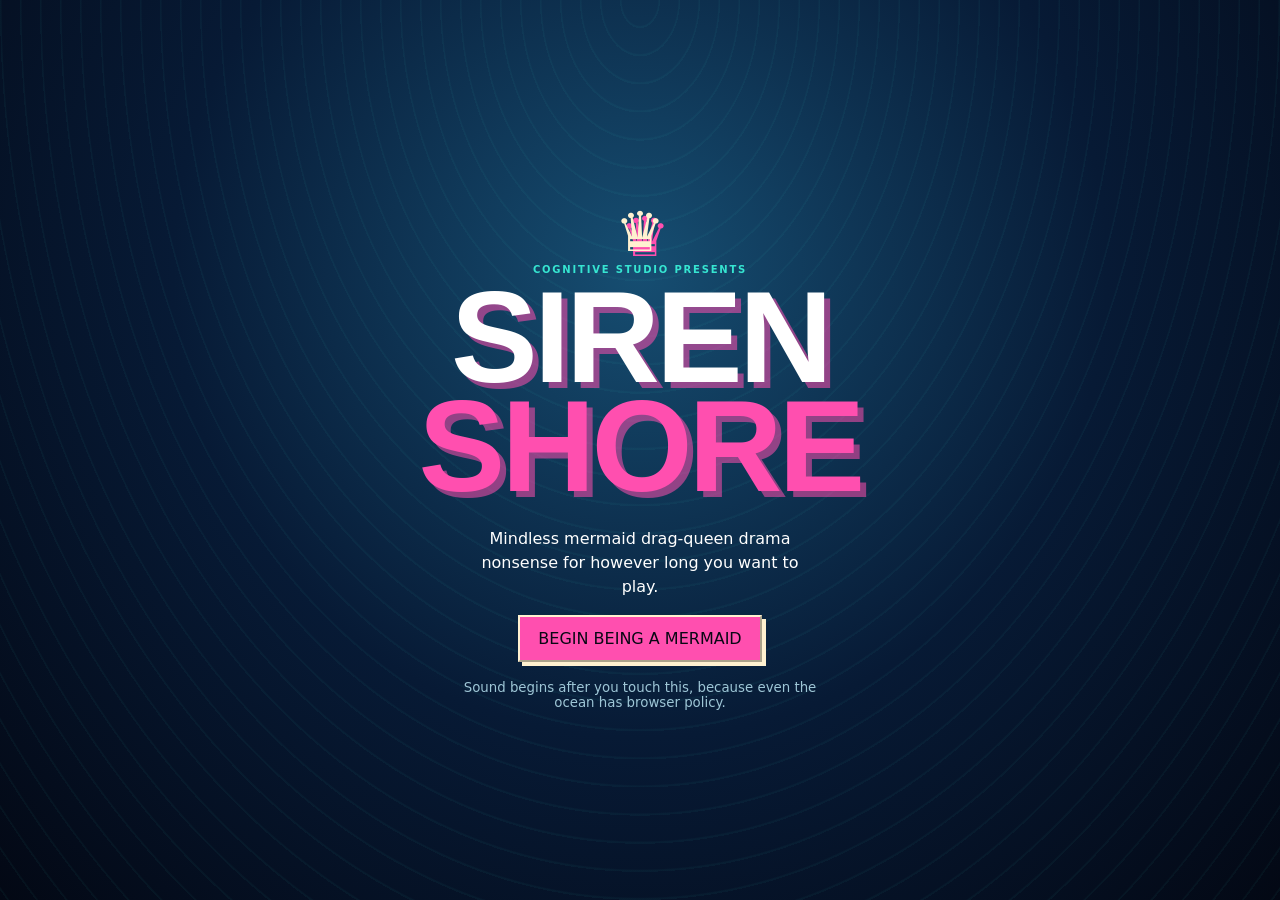
==== games/siren-shore/index.html @ 45497e1b "feat: build phone-first endless Siren Shore" ====
<!doctype html>
<html lang="en">
  <head>
    <meta charset="utf-8">
    <meta name="viewport" content="width=device-width, initial-scale=1, viewport-fit=cover, maximum-scale=1">
    <meta name="theme-color" content="#071a35">
    <meta name="description" content="Swim. Find gorgeous garbage. Keep it forever. Become increasingly impossible.">
    <meta property="og:title" content="Siren Shore">
    <meta property="og:description" content="An endless mermaid collecting game with completely optional drama.">
    <title>Siren Shore — Collect Forever</title>
    <link rel="icon" type="image/svg+xml" href="./favicon.svg">
    <link rel="stylesheet" href="./assets/styles.css">
  </head>
  <body>
    <main id="game" class="game" data-mode="home">
      <canvas id="ocean-canvas" aria-label="The explorable ocean"></canvas>
      <div class="scanlines" aria-hidden="true"></div>

      <header id="hud" class="hud">
        <div><span class="eyebrow" id="shore-label">PRIVATE GROTTO</span><strong id="player-title">UNACCREDITED MERMAID</strong></div>
        <div class="level-chip"><span>SIREN</span><b id="level-value">01</b></div>
      </header>

      <div class="xp-track" aria-label="Legend progress"><span id="xp-fill"></span></div>
      <output id="toast" class="toast" aria-live="polite">Everything here is safe. Nobody gets a vote.</output>
      <div id="live-region" class="sr-only" aria-live="polite"></div>

      <section id="home-actions" class="home-actions" aria-label="Grotto actions">
        <span class="issue">SIREN SHORE · ISSUE 001</span>
        <h1>Become<br><em>increasingly impossible.</em></h1>
        <p>Swim. Find gorgeous garbage. Keep it forever. Meet a bitch. Decide whether today is peaceful.</p>
        <div class="home-buttons">
          <button type="button" data-open="home-sheet">CUSTOMIZE</button>
          <button type="button" data-open="inventory-sheet">PACK PURSE</button>
          <button type="button" id="enter-ocean" class="primary">ENTER THE OCEAN <span>→</span></button>
        </div>
      </section>

      <section id="ocean-controls" class="ocean-controls" aria-label="Swimming controls" hidden>
        <div id="move-pad" class="move-pad" role="group" aria-label="Swim direction">
          <span class="pad-ring"></span><span id="move-knob" class="move-knob"></span>
        </div>
        <button type="button" id="action-button" class="action-button"><span id="action-label">LOOK</span><small>NEARBY</small></button>
      </section>

      <nav class="tabbar" aria-label="Siren actions">
        <button type="button" data-tab="home"><span>⌂</span>GROTTO</button>
        <button type="button" data-open="inventory-sheet"><span>◈</span>THINGS</button>
        <button type="button" data-open="share-sheet"><span>◇</span>RECEIPT</button>
        <button type="button" data-open="settings-sheet"><span>⚙</span>MORE</button>
      </nav>

      <div class="sheet-backdrop" data-close-sheets hidden></div>

      <section id="home-sheet" class="sheet" role="dialog" aria-modal="true" aria-labelledby="look-title" hidden>
        <button class="sheet-close" type="button" data-close-sheets aria-label="Close">×</button>
        <span class="kicker">CURRENTLY SERVING</span><h2 id="look-title">The Look</h2>
        <div class="portrait-wrap"><canvas id="portrait-canvas" width="320" height="260"></canvas></div>
        <label>HAIR<select id="hair-select"></select></label>
        <label>TAIL<select id="tail-select"></select></label>
        <label>FACE<select id="makeup-select"></select></label>
        <label>PURSE<select id="purse-select"></select></label>
        <button type="button" class="primary full" data-close-sheets>IT HAS BEEN DECIDED</button>
      </section>

      <section id="inventory-sheet" class="sheet tall" role="dialog" aria-modal="true" aria-labelledby="things-title" hidden>
        <button class="sheet-close" type="button" data-close-sheets aria-label="Close">×</button>
        <span class="kicker">POSSESSIONS & ALLEGATIONS</span><h2 id="things-title">Your Things</h2>
        <div class="inventory-summary"><b id="inventory-count">0 OBJECTS</b><span id="purse-count">PURSE 0/6</span></div>
        <div id="inventory-list" class="inventory-list"></div>
        <div id="item-actions" class="item-actions" hidden>
          <button type="button" id="equip-item">WEAR IT</button>
          <button type="button" id="pack-item">PACK IT</button>
          <button type="button" id="remix-item">REMIX PAIR</button>
        </div>
        <article id="provenance" class="provenance"><p>You own nothing yet. This will not stand.</p></article>
      </section>

      <section id="encounter-sheet" class="sheet encounter" role="dialog" aria-modal="true" aria-labelledby="encounter-title" hidden>
        <button class="sheet-close" type="button" data-encounter="leave" aria-label="Leave">×</button>
        <span class="kicker">UNSCHEDULED MERMAID</span><h2 id="encounter-title">Someone Has Arrived</h2>
        <div id="npc-card" class="npc-card"></div>
        <p id="encounter-copy"></p>
        <div id="encounter-actions" class="choice-grid">
          <button type="button" data-encounter="compliment">COMPLIMENT<small>disarming</small></button>
          <button type="button" data-encounter="trade">TRADE<small>civilized-ish</small></button>
          <button type="button" data-encounter="shade">THROW SHADE<small>free speech</small></button>
          <button type="button" data-encounter="snatch">SNATCH<small>property law</small></button>
          <button type="button" data-encounter="fight">ESCALATE<small>nonlethally</small></button>
          <button type="button" data-encounter="leave">LEAVE<small>still a complete life</small></button>
        </div>
        <div id="fight-actions" class="fight-actions" hidden>
          <button type="button" data-fight="snatch">SNATCH</button>
          <button type="button" data-fight="read">READ</button>
          <button type="button" data-fight="flourish">FLOURISH</button>
          <div id="fight-score">YOU 0 · HER 0</div>
        </div>
      </section>

      <section id="share-sheet" class="sheet" role="dialog" aria-modal="true" aria-labelledby="share-title" hidden>
        <button class="sheet-close" type="button" data-close-sheets aria-label="Close">×</button>
        <span class="kicker">THE OCEAN KEEPS RECEIPTS</span><h2 id="share-title">Siren Receipt</h2>
        <canvas id="receipt-canvas" width="540" height="675" aria-label="Preview of your Siren Receipt"></canvas>
        <button type="button" id="share-receipt" class="primary full">SHARE THE ALLEGATION</button>
        <p id="share-status" class="fineprint">Luxury image. Disgraceful caption. No save data leaves this device.</p>
      </section>

      <section id="settings-sheet" class="sheet" role="dialog" aria-modal="true" aria-labelledby="settings-title" hidden>
        <button class="sheet-close" type="button" data-close-sheets aria-label="Close">×</button>
        <span class="kicker">HOUSE RULES</span><h2 id="settings-title">More</h2>
        <label class="toggle"><span><b>MUSIC</b><small>camp aquatic score</small></span><input id="music-toggle" type="checkbox" checked></label>
        <label class="toggle"><span><b>GET THE EFFECTS</b><small>snaps, finds, reads, consequences</small></span><input id="effects-toggle" type="checkbox" checked></label>
        <button type="button" id="new-shore">GENERATE ANOTHER SHORE</button>
        <button type="button" id="return-home">RETURN TO THE GROTTO</button>
        <button type="button" id="reset-game" class="danger">ERASE THIS ENTIRE SOCIAL HISTORY</button>
        <a class="back-link" href="../../">← THE SHARE SHELF</a>
      </section>

      <section id="audio-gate" class="audio-gate" role="dialog" aria-modal="true" aria-labelledby="gate-title">
        <div class="gate-crown" aria-hidden="true">♛</div>
        <span class="issue">COGNITIVE STUDIO PRESENTS</span>
        <h1 id="gate-title">SIREN<br><em>SHORE</em></h1>
        <p>Mindless mermaid drag-queen drama nonsense for however long you want to play.</p>
        <button type="button" id="begin-game" class="primary">BEGIN BEING A MERMAID</button>
        <small>Sound begins after you touch this, because even the ocean has browser policy.</small>
      </section>
    </main>
    <noscript>Siren Shore requires JavaScript. The ocean regrets this administrative constraint.</noscript>
    <script type="module" src="./assets/app.mjs"></script>
  </body>
</html>
---- games/siren-shore/assets/styles.css ----
:root{color-scheme:dark;--ink:#050914;--navy:#071a35;--ocean:#0b3c60;--teal:#36e5d1;--pink:#ff4faf;--coral:#ff7a59;--pearl:#fff1d0;--purple:#8b5cf6;--line:rgba(255,255,255,.24);--panel:rgba(5,9,20,.94);--safe-top:env(safe-area-inset-top);--safe-bottom:env(safe-area-inset-bottom);font-family:Inter,ui-sans-serif,system-ui,-apple-system,BlinkMacSystemFont,"Segoe UI",sans-serif}
*{box-sizing:border-box}html,body{width:100%;height:100%;margin:0;overflow:hidden;background:var(--ink)}body{overscroll-behavior:none}button,select,input{font:inherit}button{min-width:44px;min-height:44px;color:inherit;cursor:pointer}button:focus-visible,a:focus-visible,select:focus-visible,input:focus-visible{outline:3px solid var(--pearl);outline-offset:3px}.game{position:relative;width:100%;height:100vh;height:100dvh;isolation:isolate;overflow:hidden;background:#071a35;color:#fff}.game:before{content:"";position:absolute;inset:0;z-index:-1;background:radial-gradient(circle at 15% 20%,rgba(54,229,209,.22),transparent 31%),radial-gradient(circle at 82% 54%,rgba(255,79,175,.14),transparent 34%),linear-gradient(#126189,#071a35 62%,#030814)}#ocean-canvas{position:absolute;inset:0;width:100%;height:100%;display:block}.scanlines{position:absolute;inset:0;pointer-events:none;opacity:.12;background:repeating-linear-gradient(0deg,transparent 0 3px,rgba(255,255,255,.12) 4px);mix-blend-mode:overlay}.hud{position:absolute;z-index:5;top:0;left:0;right:0;padding:calc(14px + var(--safe-top)) 16px 10px;display:flex;justify-content:space-between;align-items:flex-start;background:linear-gradient(rgba(3,8,20,.72),transparent)}.hud>div:first-child{display:grid;gap:3px}.eyebrow,.kicker,.issue{font-size:10px;font-weight:900;letter-spacing:.18em;text-transform:uppercase;color:var(--teal)}#player-title{max-width:68vw;font-size:12px;letter-spacing:.06em;text-transform:uppercase}.level-chip{display:flex;align-items:center;gap:7px;padding:6px 9px;border:1px solid var(--line);background:#071a35;box-shadow:4px 4px 0 var(--pink);transform:skew(-5deg)}.level-chip span{font-size:8px;font-weight:900;letter-spacing:.16em}.level-chip b{font-size:19px;color:var(--pearl)}.xp-track{position:absolute;z-index:6;top:calc(66px + var(--safe-top));left:16px;right:16px;height:3px;background:rgba(255,255,255,.15)}.xp-track span{display:block;height:100%;width:0;background:linear-gradient(90deg,var(--teal),var(--pink));transition:width .35s}.toast{position:absolute;z-index:8;top:calc(82px + var(--safe-top));left:50%;width:min(90vw,520px);transform:translateX(-50%);padding:9px 12px;border-left:3px solid var(--teal);background:rgba(3,8,20,.82);font-size:12px;line-height:1.35;text-align:center;box-shadow:0 8px 30px rgba(0,0,0,.25)}.home-actions{position:absolute;z-index:4;left:18px;right:18px;bottom:calc(94px + var(--safe-bottom));max-width:650px;padding:22px 20px;background:linear-gradient(135deg,rgba(5,9,20,.92),rgba(14,37,66,.86));border:1px solid var(--line);box-shadow:9px 9px 0 rgba(255,79,175,.55)}.home-actions h1,.audio-gate h1{margin:8px 0 10px;font-family:Impact,"Arial Narrow",sans-serif;font-size:clamp(39px,12vw,72px);font-weight:900;line-height:.84;letter-spacing:-.03em;text-transform:uppercase}.home-actions h1 em,.audio-gate h1 em{color:var(--pink);font-style:normal}.home-actions p{max-width:48ch;margin:0 0 15px;color:#d9e9f2;font-size:14px;line-height:1.45}.home-buttons{display:grid;grid-template-columns:1fr 1fr;gap:8px}.home-buttons .primary{grid-column:1/-1}.home-buttons button,.sheet button{border:1px solid var(--line);background:#101f3a;font-weight:900;letter-spacing:.08em;text-transform:uppercase}.primary{border-color:var(--pearl)!important;background:var(--pink)!important;color:#090714!important;box-shadow:4px 4px 0 var(--pearl)}.primary span{float:right}.full{width:100%;margin-top:12px}.tabbar{position:absolute;z-index:10;left:0;right:0;bottom:0;height:calc(72px + var(--safe-bottom));padding:8px 8px var(--safe-bottom);display:grid;grid-template-columns:repeat(4,1fr);gap:4px;background:rgba(3,8,20,.96);border-top:1px solid var(--line)}.tabbar button{display:grid;place-items:center;align-content:center;gap:2px;border:0;background:transparent;font-size:9px;font-weight:900;letter-spacing:.08em}.tabbar button span{font-size:20px;color:var(--teal)}.ocean-controls{position:absolute;z-index:7;inset:0;pointer-events:none}.move-pad{position:absolute;left:18px;bottom:calc(91px + var(--safe-bottom));width:124px;height:124px;border-radius:50%;pointer-events:auto;touch-action:none;user-select:none;-webkit-user-select:none}.pad-ring{position:absolute;inset:0;border:2px solid rgba(255,255,255,.38);border-radius:50%;background:radial-gradient(circle,rgba(54,229,209,.2),rgba(5,9,20,.55));box-shadow:inset 0 0 30px rgba(54,229,209,.16)}.move-knob{position:absolute;left:37px;top:37px;width:50px;height:50px;border-radius:50%;background:var(--teal);border:3px solid var(--pearl);box-shadow:0 5px 0 #176c78}.action-button{position:absolute;right:20px;bottom:calc(103px + var(--safe-bottom));width:102px;height:102px;border-radius:50%;border:3px solid var(--pearl);background:var(--pink);color:#10061a;box-shadow:0 7px 0 #81265d;pointer-events:auto;display:grid;place-items:center;align-content:center;font-weight:1000;letter-spacing:.04em}.action-button span{font-size:17px}.action-button small{font-size:8px}.sheet-backdrop{position:absolute;z-index:19;inset:0;background:rgba(0,0,0,.62);backdrop-filter:blur(3px)}.sheet{position:absolute;z-index:20;left:0;right:0;bottom:0;max-height:83%;overflow:auto;padding:22px 18px calc(24px + var(--safe-bottom));background:var(--panel);border-top:3px solid var(--pink);box-shadow:0 -18px 50px rgba(0,0,0,.5);animation:rise .23s ease-out}.sheet.tall{max-height:90%}.sheet h2{margin:3px 0 16px;font-family:Impact,"Arial Narrow",sans-serif;font-size:38px;letter-spacing:.01em;text-transform:uppercase}.sheet-close{position:absolute;right:12px;top:10px;border:0!important;background:transparent!important;font-size:30px!important}.sheet label:not(.toggle){display:grid;gap:6px;margin:10px 0;color:var(--teal);font-size:10px;font-weight:900;letter-spacing:.14em}.sheet select{min-height:46px;width:100%;padding:0 12px;border:1px solid var(--line);border-radius:0;background:#0b2440;color:#fff}.portrait-wrap{height:230px;margin-bottom:12px;border:1px solid var(--line);background:radial-gradient(circle,#164e72,#071a35 70%);overflow:hidden}.portrait-wrap canvas{width:100%;height:100%}.inventory-summary{display:flex;justify-content:space-between;padding:9px 0;border-bottom:1px solid var(--line);font-size:11px;color:var(--teal)}.inventory-list{display:grid;grid-template-columns:repeat(2,minmax(0,1fr));gap:8px;margin:12px 0}.inventory-card{min-height:92px!important;padding:10px!important;text-align:left;border:1px solid var(--line)!important;background:linear-gradient(135deg,#0d3151,#16132f)!important}.inventory-card[aria-pressed=true]{border-color:var(--teal)!important;box-shadow:inset 0 0 0 2px var(--teal)}.inventory-card b{display:block;margin-bottom:4px;font-size:11px}.inventory-card small{color:#a9d9e5;font-size:9px;text-transform:uppercase}.item-actions{display:grid;grid-template-columns:repeat(3,1fr);gap:5px}.item-actions button{padding:6px;font-size:9px}.provenance{margin-top:12px;padding:12px;border-left:3px solid var(--purple);background:#0b1830;font-size:12px;line-height:1.5}.provenance ol{padding-left:18px}.npc-card{height:116px;margin-bottom:12px;display:grid;place-items:center;background:linear-gradient(135deg,var(--npc-a,#25d8cf),var(--npc-b,#642b87));border:1px solid var(--pearl);font-family:Impact,"Arial Narrow",sans-serif;font-size:30px;text-transform:uppercase;text-shadow:2px 2px 0 #000}.choice-grid{display:grid;grid-template-columns:1fr 1fr;gap:7px}.choice-grid button{min-height:62px}.choice-grid small{display:block;color:#9fc9d8;font-size:8px;margin-top:3px}.fight-actions{display:grid;grid-template-columns:repeat(3,1fr);gap:7px}.fight-actions button{min-height:65px;background:var(--pink);color:#10061a}.fight-actions div{grid-column:1/-1;text-align:center;font-weight:900;color:var(--teal)}#receipt-canvas{width:min(100%,360px);height:auto;display:block;margin:auto;border:1px solid var(--pearl);background:#071a35}.fineprint{color:#9eb6c5;font-size:10px;text-align:center}.toggle{display:flex;align-items:center;justify-content:space-between;min-height:64px;margin:10px 0;padding:10px 0;border-bottom:1px solid var(--line)}.toggle span{display:grid;gap:3px}.toggle small{color:#9eb6c5}.toggle input{width:26px;height:26px;accent-color:var(--pink)}.danger{width:100%;margin-top:16px;border-color:#ff6b6b!important;color:#ffb2b2!important}.back-link{display:block;margin-top:18px;color:var(--teal);text-align:center}.audio-gate{position:absolute;z-index:50;inset:0;padding:calc(40px + var(--safe-top)) 24px calc(30px + var(--safe-bottom));display:grid;place-items:center;align-content:center;text-align:center;background:radial-gradient(circle at 50% 30%,#164e72,#071a35 52%,#030814);transition:opacity .45s,visibility .45s}.audio-gate.is-gone{opacity:0;visibility:hidden;pointer-events:none}.audio-gate:before{content:"";position:absolute;inset:0;opacity:.28;background:repeating-radial-gradient(ellipse at 50% 0,transparent 0 18px,rgba(54,229,209,.16) 19px 20px)}.audio-gate>*{position:relative}.audio-gate h1{font-size:clamp(64px,24vw,130px);text-shadow:6px 6px 0 rgba(255,79,175,.55)}.audio-gate p{max-width:34ch;line-height:1.5}.audio-gate button{padding:12px 18px}.audio-gate small{max-width:42ch;margin-top:18px;color:#9ec6d6}.gate-crown{font-size:55px;color:var(--pearl);filter:drop-shadow(5px 5px 0 var(--pink))}.sr-only{position:absolute;width:1px;height:1px;padding:0;margin:-1px;overflow:hidden;clip:rect(0,0,0,0);white-space:nowrap;border:0}[hidden]{display:none!important}@keyframes rise{from{transform:translateY(18%);opacity:0}}
@media (min-width:700px){.home-actions{left:40px;bottom:110px}.sheet{left:auto;right:20px;bottom:20px;width:min(430px,42vw);max-height:calc(100% - 40px);border:3px solid var(--pink)}.sheet-backdrop{background:rgba(0,0,0,.28)}.tabbar{left:auto;right:18px;bottom:18px;width:360px;height:66px;padding:6px;border:1px solid var(--line)}.move-pad{left:34px;bottom:38px}.action-button{right:410px;bottom:48px}.hud{padding-left:30px;padding-right:30px}.xp-track{left:30px;right:30px}}
@media (orientation:landscape) and (max-height:600px){.home-actions{bottom:20px;max-width:480px}.home-actions h1{font-size:44px}.home-actions p{display:none}.tabbar{left:auto;width:340px}.move-pad{bottom:18px}.action-button{bottom:28px}.sheet{left:auto;width:430px;border-left:3px solid var(--pink)}}
@media (prefers-reduced-motion:reduce){*,*:before,*:after{scroll-behavior:auto!important;animation-duration:.001ms!important;animation-iteration-count:1!important;transition-duration:.001ms!important}}
@media (prefers-contrast:more){:root{--line:rgba(255,255,255,.7)}.toast,.sheet,.home-actions{background:#030814}}
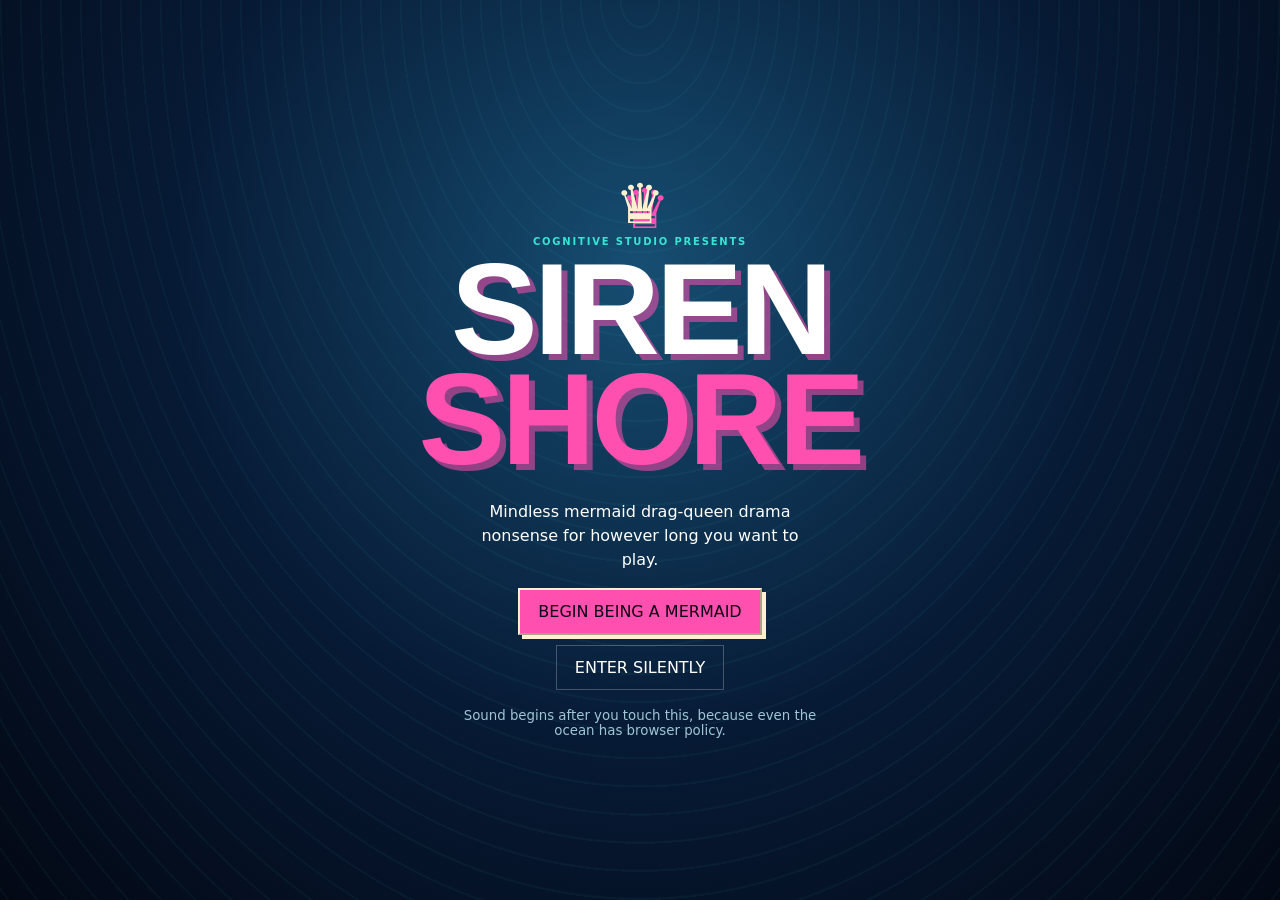
==== commit d790a830: "fix: keep Siren Shore failures nonblocking" ====
--- a/games/siren-shore/index.html
+++ b/games/siren-shore/index.html
@@ -23,6 +23,7 @@
 
       <div class="xp-track" aria-label="Legend progress"><span id="xp-fill"></span></div>
       <output id="toast" class="toast" aria-live="polite">Everything here is safe. Nobody gets a vote.</output>
+      <button id="receipt-offer" class="receipt-offer" type="button" hidden>THE OCEAN HAS A RECEIPT <span>VIEW →</span></button>
       <div id="live-region" class="sr-only" aria-live="polite"></div>
 
       <section id="home-actions" class="home-actions" aria-label="Grotto actions">
@@ -59,6 +60,8 @@
         <label>HAIR<select id="hair-select"></select></label>
         <label>TAIL<select id="tail-select"></select></label>
         <label>FACE<select id="makeup-select"></select></label>
+        <label>SCALES<select id="scale-select"></select></label>
+        <label>FINS<select id="fin-select"></select></label>
         <label>PURSE<select id="purse-select"></select></label>
         <button type="button" class="primary full" data-close-sheets>IT HAS BEEN DECIDED</button>
       </section>
@@ -122,6 +125,7 @@
         <h1 id="gate-title">SIREN<br><em>SHORE</em></h1>
         <p>Mindless mermaid drag-queen drama nonsense for however long you want to play.</p>
         <button type="button" id="begin-game" class="primary">BEGIN BEING A MERMAID</button>
+        <button type="button" id="skip-audio">ENTER SILENTLY</button>
         <small>Sound begins after you touch this, because even the ocean has browser policy.</small>
       </section>
     </main>
--- a/games/siren-shore/assets/styles.css
+++ b/games/siren-shore/assets/styles.css
@@ -1,6 +1,8 @@
-:root{color-scheme:dark;--ink:#050914;--navy:#071a35;--ocean:#0b3c60;--teal:#36e5d1;--pink:#ff4faf;--coral:#ff7a59;--pearl:#fff1d0;--purple:#8b5cf6;--line:rgba(255,255,255,.24);--panel:rgba(5,9,20,.94);--safe-top:env(safe-area-inset-top);--safe-bottom:env(safe-area-inset-bottom);font-family:Inter,ui-sans-serif,system-ui,-apple-system,BlinkMacSystemFont,"Segoe UI",sans-serif}
+:root{color-scheme:dark;--ink:#050914;--navy:#071a35;--ocean:#0b3c60;--teal:#36e5d1;--pink:#ff4faf;--coral:#ff7a59;--pearl:#fff1d0;--purple:#8b5cf6;--line:rgba(255,255,255,.24);--panel:rgba(5,9,20,.94);--safe-top:env(safe-area-inset-top);--safe-right:env(safe-area-inset-right);--safe-bottom:env(safe-area-inset-bottom);--safe-left:env(safe-area-inset-left);font-family:Inter,ui-sans-serif,system-ui,-apple-system,BlinkMacSystemFont,"Segoe UI",sans-serif}
 *{box-sizing:border-box}html,body{width:100%;height:100%;margin:0;overflow:hidden;background:var(--ink)}body{overscroll-behavior:none}button,select,input{font:inherit}button{min-width:44px;min-height:44px;color:inherit;cursor:pointer}button:focus-visible,a:focus-visible,select:focus-visible,input:focus-visible{outline:3px solid var(--pearl);outline-offset:3px}.game{position:relative;width:100%;height:100vh;height:100dvh;isolation:isolate;overflow:hidden;background:#071a35;color:#fff}.game:before{content:"";position:absolute;inset:0;z-index:-1;background:radial-gradient(circle at 15% 20%,rgba(54,229,209,.22),transparent 31%),radial-gradient(circle at 82% 54%,rgba(255,79,175,.14),transparent 34%),linear-gradient(#126189,#071a35 62%,#030814)}#ocean-canvas{position:absolute;inset:0;width:100%;height:100%;display:block}.scanlines{position:absolute;inset:0;pointer-events:none;opacity:.12;background:repeating-linear-gradient(0deg,transparent 0 3px,rgba(255,255,255,.12) 4px);mix-blend-mode:overlay}.hud{position:absolute;z-index:5;top:0;left:0;right:0;padding:calc(14px + var(--safe-top)) 16px 10px;display:flex;justify-content:space-between;align-items:flex-start;background:linear-gradient(rgba(3,8,20,.72),transparent)}.hud>div:first-child{display:grid;gap:3px}.eyebrow,.kicker,.issue{font-size:10px;font-weight:900;letter-spacing:.18em;text-transform:uppercase;color:var(--teal)}#player-title{max-width:68vw;font-size:12px;letter-spacing:.06em;text-transform:uppercase}.level-chip{display:flex;align-items:center;gap:7px;padding:6px 9px;border:1px solid var(--line);background:#071a35;box-shadow:4px 4px 0 var(--pink);transform:skew(-5deg)}.level-chip span{font-size:8px;font-weight:900;letter-spacing:.16em}.level-chip b{font-size:19px;color:var(--pearl)}.xp-track{position:absolute;z-index:6;top:calc(66px + var(--safe-top));left:16px;right:16px;height:3px;background:rgba(255,255,255,.15)}.xp-track span{display:block;height:100%;width:0;background:linear-gradient(90deg,var(--teal),var(--pink));transition:width .35s}.toast{position:absolute;z-index:8;top:calc(82px + var(--safe-top));left:50%;width:min(90vw,520px);transform:translateX(-50%);padding:9px 12px;border-left:3px solid var(--teal);background:rgba(3,8,20,.82);font-size:12px;line-height:1.35;text-align:center;box-shadow:0 8px 30px rgba(0,0,0,.25)}.home-actions{position:absolute;z-index:4;left:18px;right:18px;bottom:calc(94px + var(--safe-bottom));max-width:650px;padding:22px 20px;background:linear-gradient(135deg,rgba(5,9,20,.92),rgba(14,37,66,.86));border:1px solid var(--line);box-shadow:9px 9px 0 rgba(255,79,175,.55)}.home-actions h1,.audio-gate h1{margin:8px 0 10px;font-family:Impact,"Arial Narrow",sans-serif;font-size:clamp(39px,12vw,72px);font-weight:900;line-height:.84;letter-spacing:-.03em;text-transform:uppercase}.home-actions h1 em,.audio-gate h1 em{color:var(--pink);font-style:normal}.home-actions p{max-width:48ch;margin:0 0 15px;color:#d9e9f2;font-size:14px;line-height:1.45}.home-buttons{display:grid;grid-template-columns:1fr 1fr;gap:8px}.home-buttons .primary{grid-column:1/-1}.home-buttons button,.sheet button{border:1px solid var(--line);background:#101f3a;font-weight:900;letter-spacing:.08em;text-transform:uppercase}.primary{border-color:var(--pearl)!important;background:var(--pink)!important;color:#090714!important;box-shadow:4px 4px 0 var(--pearl)}.primary span{float:right}.full{width:100%;margin-top:12px}.tabbar{position:absolute;z-index:10;left:0;right:0;bottom:0;height:calc(72px + var(--safe-bottom));padding:8px 8px var(--safe-bottom);display:grid;grid-template-columns:repeat(4,1fr);gap:4px;background:rgba(3,8,20,.96);border-top:1px solid var(--line)}.tabbar button{display:grid;place-items:center;align-content:center;gap:2px;border:0;background:transparent;font-size:9px;font-weight:900;letter-spacing:.08em}.tabbar button span{font-size:20px;color:var(--teal)}.ocean-controls{position:absolute;z-index:7;inset:0;pointer-events:none}.move-pad{position:absolute;left:18px;bottom:calc(91px + var(--safe-bottom));width:124px;height:124px;border-radius:50%;pointer-events:auto;touch-action:none;user-select:none;-webkit-user-select:none}.pad-ring{position:absolute;inset:0;border:2px solid rgba(255,255,255,.38);border-radius:50%;background:radial-gradient(circle,rgba(54,229,209,.2),rgba(5,9,20,.55));box-shadow:inset 0 0 30px rgba(54,229,209,.16)}.move-knob{position:absolute;left:37px;top:37px;width:50px;height:50px;border-radius:50%;background:var(--teal);border:3px solid var(--pearl);box-shadow:0 5px 0 #176c78}.action-button{position:absolute;right:20px;bottom:calc(103px + var(--safe-bottom));width:102px;height:102px;border-radius:50%;border:3px solid var(--pearl);background:var(--pink);color:#10061a;box-shadow:0 7px 0 #81265d;pointer-events:auto;display:grid;place-items:center;align-content:center;font-weight:1000;letter-spacing:.04em}.action-button span{font-size:17px}.action-button small{font-size:8px}.sheet-backdrop{position:absolute;z-index:19;inset:0;background:rgba(0,0,0,.62);backdrop-filter:blur(3px)}.sheet{position:absolute;z-index:20;left:0;right:0;bottom:0;max-height:83%;overflow:auto;padding:22px 18px calc(24px + var(--safe-bottom));background:var(--panel);border-top:3px solid var(--pink);box-shadow:0 -18px 50px rgba(0,0,0,.5);animation:rise .23s ease-out}.sheet.tall{max-height:90%}.sheet h2{margin:3px 0 16px;font-family:Impact,"Arial Narrow",sans-serif;font-size:38px;letter-spacing:.01em;text-transform:uppercase}.sheet-close{position:absolute;right:12px;top:10px;border:0!important;background:transparent!important;font-size:30px!important}.sheet label:not(.toggle){display:grid;gap:6px;margin:10px 0;color:var(--teal);font-size:10px;font-weight:900;letter-spacing:.14em}.sheet select{min-height:46px;width:100%;padding:0 12px;border:1px solid var(--line);border-radius:0;background:#0b2440;color:#fff}.portrait-wrap{height:230px;margin-bottom:12px;border:1px solid var(--line);background:radial-gradient(circle,#164e72,#071a35 70%);overflow:hidden}.portrait-wrap canvas{width:100%;height:100%}.inventory-summary{display:flex;justify-content:space-between;padding:9px 0;border-bottom:1px solid var(--line);font-size:11px;color:var(--teal)}.inventory-list{display:grid;grid-template-columns:repeat(2,minmax(0,1fr));gap:8px;margin:12px 0}.inventory-card{min-height:92px!important;padding:10px!important;text-align:left;border:1px solid var(--line)!important;background:linear-gradient(135deg,#0d3151,#16132f)!important}.inventory-card[aria-pressed=true]{border-color:var(--teal)!important;box-shadow:inset 0 0 0 2px var(--teal)}.inventory-card b{display:block;margin-bottom:4px;font-size:11px}.inventory-card small{color:#a9d9e5;font-size:9px;text-transform:uppercase}.item-actions{display:grid;grid-template-columns:repeat(3,1fr);gap:5px}.item-actions button{padding:6px;font-size:9px}.provenance{margin-top:12px;padding:12px;border-left:3px solid var(--purple);background:#0b1830;font-size:12px;line-height:1.5}.provenance ol{padding-left:18px}.npc-card{height:116px;margin-bottom:12px;display:grid;place-items:center;background:linear-gradient(135deg,var(--npc-a,#25d8cf),var(--npc-b,#642b87));border:1px solid var(--pearl);font-family:Impact,"Arial Narrow",sans-serif;font-size:30px;text-transform:uppercase;text-shadow:2px 2px 0 #000}.choice-grid{display:grid;grid-template-columns:1fr 1fr;gap:7px}.choice-grid button{min-height:62px}.choice-grid small{display:block;color:#9fc9d8;font-size:8px;margin-top:3px}.fight-actions{display:grid;grid-template-columns:repeat(3,1fr);gap:7px}.fight-actions button{min-height:65px;background:var(--pink);color:#10061a}.fight-actions div{grid-column:1/-1;text-align:center;font-weight:900;color:var(--teal)}#receipt-canvas{width:min(100%,360px);height:auto;display:block;margin:auto;border:1px solid var(--pearl);background:#071a35}.fineprint{color:#9eb6c5;font-size:10px;text-align:center}.toggle{display:flex;align-items:center;justify-content:space-between;min-height:64px;margin:10px 0;padding:10px 0;border-bottom:1px solid var(--line)}.toggle span{display:grid;gap:3px}.toggle small{color:#9eb6c5}.toggle input{width:26px;height:26px;accent-color:var(--pink)}.danger{width:100%;margin-top:16px;border-color:#ff6b6b!important;color:#ffb2b2!important}.back-link{display:block;margin-top:18px;color:var(--teal);text-align:center}.audio-gate{position:absolute;z-index:50;inset:0;padding:calc(40px + var(--safe-top)) 24px calc(30px + var(--safe-bottom));display:grid;place-items:center;align-content:center;text-align:center;background:radial-gradient(circle at 50% 30%,#164e72,#071a35 52%,#030814);transition:opacity .45s,visibility .45s}.audio-gate.is-gone{opacity:0;visibility:hidden;pointer-events:none}.audio-gate:before{content:"";position:absolute;inset:0;opacity:.28;background:repeating-radial-gradient(ellipse at 50% 0,transparent 0 18px,rgba(54,229,209,.16) 19px 20px)}.audio-gate>*{position:relative}.audio-gate h1{font-size:clamp(64px,24vw,130px);text-shadow:6px 6px 0 rgba(255,79,175,.55)}.audio-gate p{max-width:34ch;line-height:1.5}.audio-gate button{padding:12px 18px}.audio-gate small{max-width:42ch;margin-top:18px;color:#9ec6d6}.gate-crown{font-size:55px;color:var(--pearl);filter:drop-shadow(5px 5px 0 var(--pink))}.sr-only{position:absolute;width:1px;height:1px;padding:0;margin:-1px;overflow:hidden;clip:rect(0,0,0,0);white-space:nowrap;border:0}[hidden]{display:none!important}@keyframes rise{from{transform:translateY(18%);opacity:0}}
 @media (min-width:700px){.home-actions{left:40px;bottom:110px}.sheet{left:auto;right:20px;bottom:20px;width:min(430px,42vw);max-height:calc(100% - 40px);border:3px solid var(--pink)}.sheet-backdrop{background:rgba(0,0,0,.28)}.tabbar{left:auto;right:18px;bottom:18px;width:360px;height:66px;padding:6px;border:1px solid var(--line)}.move-pad{left:34px;bottom:38px}.action-button{right:410px;bottom:48px}.hud{padding-left:30px;padding-right:30px}.xp-track{left:30px;right:30px}}
 @media (orientation:landscape) and (max-height:600px){.home-actions{bottom:20px;max-width:480px}.home-actions h1{font-size:44px}.home-actions p{display:none}.tabbar{left:auto;width:340px}.move-pad{bottom:18px}.action-button{bottom:28px}.sheet{left:auto;width:430px;border-left:3px solid var(--pink)}}
 @media (prefers-reduced-motion:reduce){*,*:before,*:after{scroll-behavior:auto!important;animation-duration:.001ms!important;animation-iteration-count:1!important;transition-duration:.001ms!important}}
 @media (prefers-contrast:more){:root{--line:rgba(255,255,255,.7)}.toast,.sheet,.home-actions{background:#030814}}
+.hud{padding-left:calc(16px + var(--safe-left));padding-right:calc(16px + var(--safe-right))}.tabbar{padding-left:calc(8px + var(--safe-left));padding-right:calc(8px + var(--safe-right))}.move-pad{margin-left:var(--safe-left)}.action-button{margin-right:var(--safe-right)}
+.receipt-offer{position:absolute;z-index:9;top:calc(128px + var(--safe-top));left:50%;width:min(88vw,390px);padding:10px 12px;transform:translateX(-50%);border:2px solid var(--pearl);background:var(--pink);color:#10061a;box-shadow:5px 5px 0 var(--pearl);font-size:11px;font-weight:1000;letter-spacing:.08em;text-align:left}.receipt-offer span{float:right}#skip-audio{margin-top:10px;border:1px solid var(--line);background:transparent}
